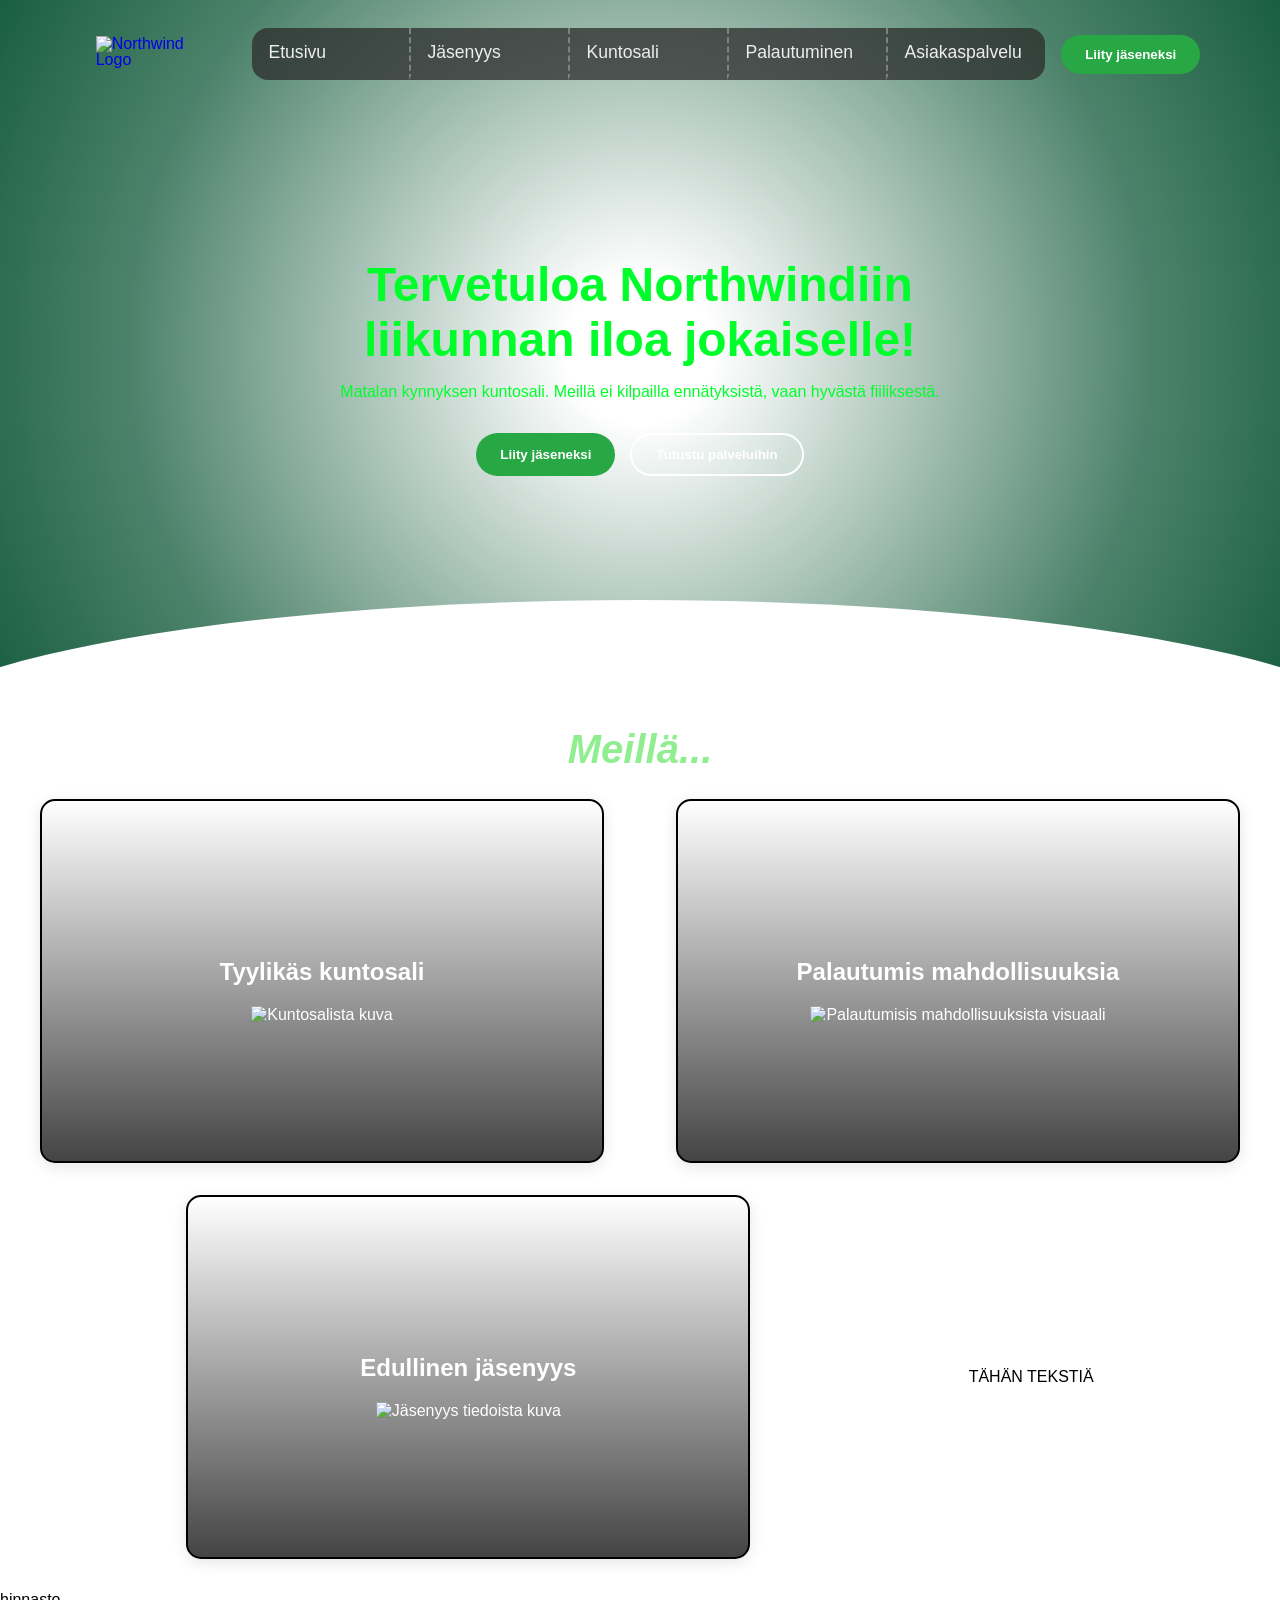
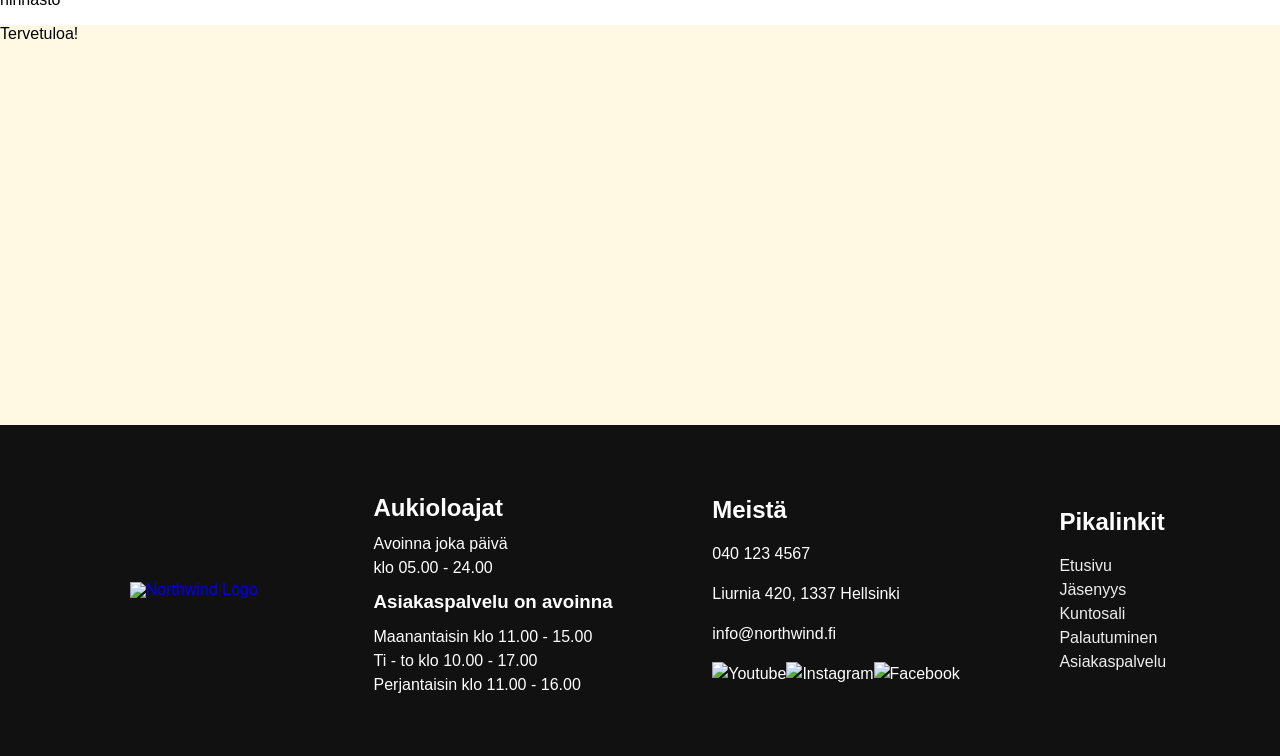
==== Etusivu/index.html @ e0ef0cec "Kansion ja tiedostojen muutokset" ====
<!DOCTYPE html>
<html lang="fi">
<head>
    <meta charset="UTF-8">
    <meta name="viewport" content="width=device-width, initial-scale=1.0">
    <link rel="stylesheet" href="styles.css">
    <title>Northwind Etusivu</title>
</head>

    <body class="container">

        <header class="header-group">
            <nav class="navbar">
                <a href="index.html" class="logo-link">
                    <img src="..images/logo2.png" class="logo" alt="Northwind Logo">
                </a>

                <nav class="nav-links">
                    <a href="index.html" class="linkgroup1">Etusivu</a>
                    <a href="..Jasenyys/Jasenyys.html" class="linkgroup1">Jäsenyys</a>
                    <a href="..Kuntosali/Kuntosali.html" class="linkgroup1">Kuntosali</a>
                    <a href="..Palautuminen/Palautuminen.html" class="linkgroup1">Palautuminen</a>
                    <a href="..Asiakaspalvelu/Asiakaspalvelu.html" class="linkgroup1">Asiakaspalvelu</a>
                </nav>
                <button class="button-header">Liity jäseneksi</button>
            </nav>

            <div class="hero-content">
                <h1>Tervetuloa Northwindiin<br>liikunnan iloa jokaiselle!</h1>
                <p>Matalan kynnyksen kuntosali. Meillä ei kilpailla ennätyksistä, vaan hyvästä fiiliksestä.</p>
                <div class="hero-buttons">
                    <button class="btn-green">Liity jäseneksi</button>
                    <button class="btn-outline">Tutustu palveluihin</button>
                </div>
            </div>

        </header>


        <main class="content-main">
            <h1><em>Meillä...</em></h1>

            <section class="content-intro">
                <section class="card kuntosali">
                    <h2>Tyylikäs kuntosali</h2>
                    <img src="#" class="korttikuva" alt="Kuntosalista kuva">
                </section>

                <section class="card palautuminen">
                    <h2>Palautumis mahdollisuuksia</h2>
                    <img src="#" class="korttikuva" alt="Palautumisis mahdollisuuksista visuaali">
                </section>
                
                <section class="card jäsenyys">
                    <h2>Edullinen jäsenyys</h2>
                    <img src="#" class="korttikuva" alt="Jäsenyys tiedoista kuva">
                </section>

                <section class="yapping">
                    <p> TÄHÄN TEKSTIÄ </p>
                </section>
            
            </section>
            
            
            <section class="hinnasto">
                <p>hinnasto</p>
            </section>


            <section class="form-maps">
                <p>Tervetuloa!</p>
            </section>

        </main>


        <footer class="footer">

            <section>
                <a href="index.html" class="logo-link">
                    <img src="..images/logo2.png" class="logo" alt="Northwind Logo">
                </a>

            </section>

            <section class="aukioloajat">
                <h2>Aukioloajat</h2>
                    <p>Avoinna joka päivä</p>
                    <p>klo 05.00 - 24.00</p>

                <h3>Asiakaspalvelu on avoinna</h3>
                    <p>Maanantaisin klo 11.00 - 15.00</p>
                    <p>Ti - to klo 10.00 - 17.00</p>
                    <p>Perjantaisin klo 11.00 - 16.00</p>
                
            </section>

            <section>
                <h2>Meistä</h2>
                    <p>040 123 4567</p>
                    <p>Liurnia 420, 1337 Hellsinki</p>
                    <p>info@northwind.fi</p>

                <ul class="some">
                <li>
                    <img src="..images/yt.PNG" alt="Youtube" class="mini-icon">
                    </li>
                <li>
                    <img src="..images/ig.PNG" alt="Instagram" class="mini-icon">
                    </li>
                <li>
                    <img src="..images/fb.PNG" alt="Facebook" class="mini-icon">
                    </li>
            </section>

            <section class="Pikalinkit">
                <h2>Pikalinkit</h2>
                    <ul class="linkit">
                        <li><a href="index.html" class="linkgroup2">Etusivu</a></li>
                        <li><a href="..Jasenyys/Jasenyys.html" class="linkgroup2">Jäsenyys</a></li>
                        <li><a href="..Kuntosali/Kuntosali.html" class="linkgroup2">Kuntosali</a></li>
                        <li><a href="..Palautuminen/Palautuminen.html" class="linkgroup2">Palautuminen</a></li>
                        <li><a href="..Asiakaspalvelu/Asiakaspalvelu.html" class="linkgroup2">Asiakaspalvelu</a></li>
                </ul>
            </section>

        </footer>

    </body>
</html>
---- Etusivu/styles.css ----
body {
    margin: 0;
    font-family: sans-serif;
}


.container {
  display: grid;
  grid-template-columns: auto;

}














.header-group {
  position: relative;
  width: 100%;
  height: 700px;
  display: flex;
  flex-direction: column;
  align-items: center;
  justify-content: center;
  color: white;
  background: url('..images/pexels-victorfreitas-841130.jpg') center/cover no-repeat;
  overflow: hidden;
}

/* --- THE VIGNETTE (Fading green edges) --- */
.header-group::before {
  content: '';
  position: absolute;
  top: 0; 
  left: 0;
  width: 100%;
  height: 100%;
  /* Radial gradient: center is transparent, edges are dark green */
  background: radial-gradient(
    circle, 
    transparent 10%, 
    rgba(0, 77, 44, 0.7) 70%, 
    rgba(0, 77, 44, 0.9) 100%
  );
  z-index: 1;
}

/* --- THE CURVED BOTTOM CUT --- */
.header-group::after {
  content: '';
  position: absolute;
  bottom: -200px; /* Adjust to move the curve up or down */
  left: -10%;
  width: 120%;
  height: 300px;
  background-color: white;
  border-radius: 50%; /* Creates the arc */
  z-index: 2;
}

/* Ensure content sits above the gradient and the curve */
.navbar, .hero-content {
  position: relative;
  z-index: 10;
}








/* --- NAVIGATION BAR --- */
.navbar {
  position: absolute;
  top: 0;
  width: 90%;
  display: flex;
  justify-content: space-evenly;
  align-items: center;
  padding: 20px 0;
}

.nav-links {
  font-size: 1.1rem;
  display: flex;
  list-style: none;
  gap: 0px;
  background: rgba(43, 43, 43, 0.747);
  border-radius: 1rem;
}

a {
    padding: 1rem;
    line-height: 1.0rem;
    text-decoration: none;
    border-bottom: 4px solid transparent;
    width: 125px;
}

.linkgroup1:link,:visited {
    color: #eee;
}

.linkgroup1:hover {
    color: #28a745;
    transition: color 0.5s;
    border-bottom: 4px solid #28a745;
    transition: border-bottom 0.5s;
}

/* HEADER NAVBAR BORDER CORNERS */
.linkgroup1:nth-last-child(-n + 1) {
  border-radius: 0 0 0.9rem 0;
}
.linkgroup1:nth-child(-n + 1) {
  border-radius: 0 0.9rem;
  border-left: 0;
}

/* NAVBAR DASHED BORDERS */
.linkgroup1 {
  border-left: 2px dashed grey;
}




/* --- HEADER LOGO SETTINGS --- */
.logo {
    width: 175px;
    height: 150px;
}

/* --- HEADER BUTTON SETTINGS --- */
button {
  padding: 12px 24px;
  border-radius: 30px;
  border: none;
  font-weight: bold;
  cursor: pointer;
  background: #28a745; 
  color: white;
  border: 2px solid rgb(0, 88, 0)
}

button:hover {
  background: #197e2f;
  transition: background 0.2s;
}



/* --- FOOTER SETTINGS --- */
footer {
    padding: 4% 5%;
    width: 90%;
    display: flex;
    background-color: #111111;
    color: white;
    align-items: center;
    justify-content: space-around;
    line-height: 1.5rem;
}

/* -- Footer flex-items -- */


/* Aukioloajat */
.aukioloajat p {
  line-height: 0.5rem;
}


/* Pikalinkit*/
.linkit, li {
  list-style: none;
  padding-left: 0;
  line-height: 1.5rem;
}
.linkgroup2 {
  padding: 0;
  color: #eee;
}
.linkgroup2:hover {
  color: gray;
  transition: color 0.2;
  border: 0px solid transparent;
}


/* "Meistä" osion asetukset */
.some {
  display: flex;
  flex-flow: row wrap;
  justify-content: space-around;
  padding-left: 0;
}
.mini-icon {
  height: 24px;
}




/* --- HERO STUFF --- */

.hero-content {
  text-align: center;
  max-width: 700px;
  color: rgb(0, 255, 42);
}

.hero-content h1 {
  font-size: 3rem;
  margin-bottom: 1rem;
}

.hero-buttons {
  margin-top: 2rem;
  display: flex;
  gap: 15px;
  justify-content: center;
}

/* --- Button Styling --- */
button {
  padding: 12px 24px;
  border-radius: 30px;
  border: none;
  font-weight: bold;
  cursor: pointer;
}

.btn-green { background: #28a745; color: white; }
.btn-outline { 
  background: transparent; 
  border: 2px solid white; 
  color: white; 
}


/* --- MAIN INTRO --- */

.content-main h1 {
  text-align: center;
  color:lightgreen;
  font-size: 2.5rem;
}



.content-intro {
  display: flex;
  flex-flow: row wrap;
  justify-content: space-evenly;
  align-items: center;
  margin-bottom: 32px;
  gap: 32px;
}



.card {
  width: 500px;
  height: 300px;
  aspect-ratio: 1 / 1;
  border-radius: 15px;
  border: 2px solid #000000;
  padding: 30px;
  text-align: center;
  align-content: center;
  color: white;
  box-shadow: 0 4px 15px rgba(0,0,0,0.1);
  
 
  background-blend-mode: overlay; 
  background-size: cover;
  background-position: center;
}

.kuntosali { 
  background-image: linear-gradient(to bottom, white, #444), url('..images/pexels-eyecon-design-500632474-17211446.jpg');
}
.palautuminen { 
  background-image: linear-gradient(to bottom, white, #444), url('..images/pexels-huum-sauna-heaters-718199222-36420274'); 
}
.jäsenyys { 
  background-image: linear-gradient(to bottom, white, #444), url('gym3.jpg'); 
}


/* TRANSITION ANIMATION */
.kuntosali:hover {
  background-image: linear-gradient(to bottom, rgba(0, 0, 0, 0.021), #00ff2248), url('..images/pexels-eyecon-design-500632474-17211446.jpg');
  background-position: left;

  transition: background 2s;
}
.palautuminen:hover {
  background-image: linear-gradient(to bottom, rgba(0, 0, 0, 0.021), #00ff2248), url('..images/pexels-huum-sauna-heaters-718199222-36420274.jpg');
  background-position: left;

  transition: background 2s;
}


.form-maps {
  height: 400px;
  background-color: rgb(255, 248, 226);
}
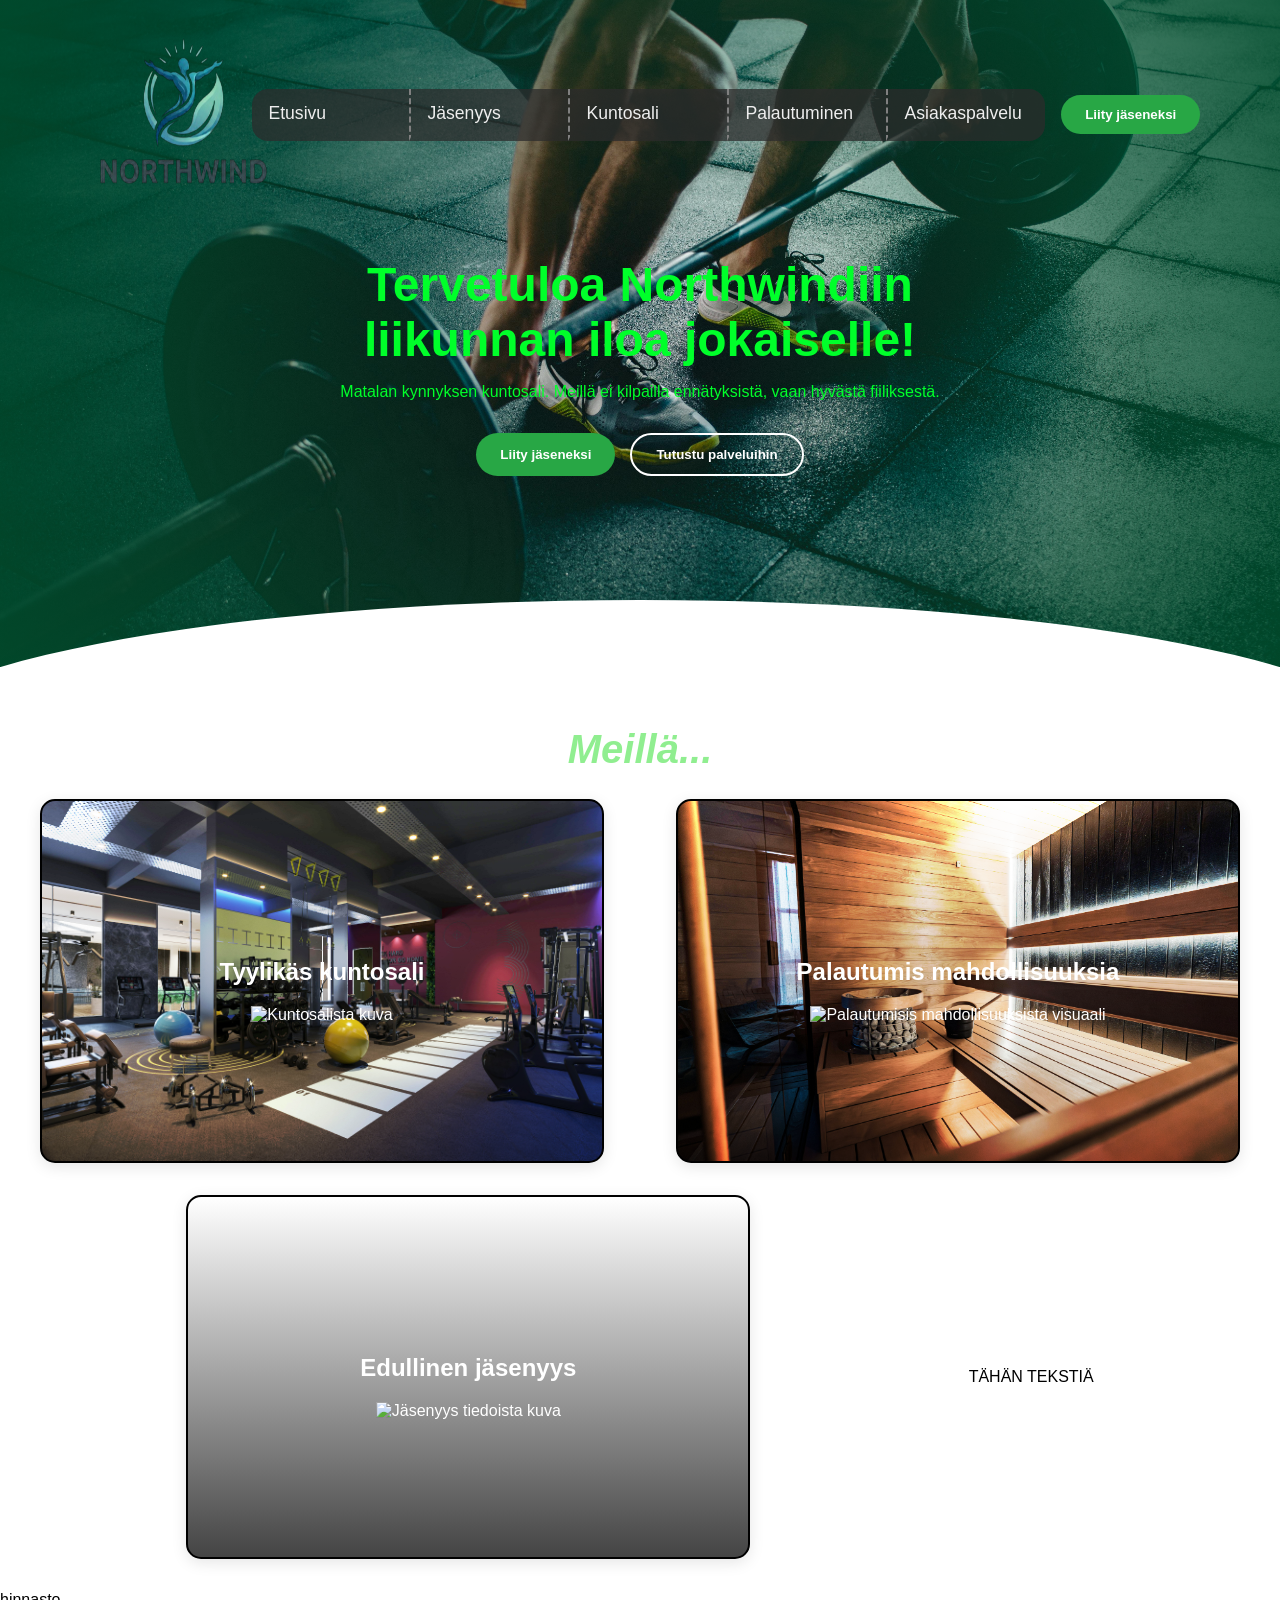
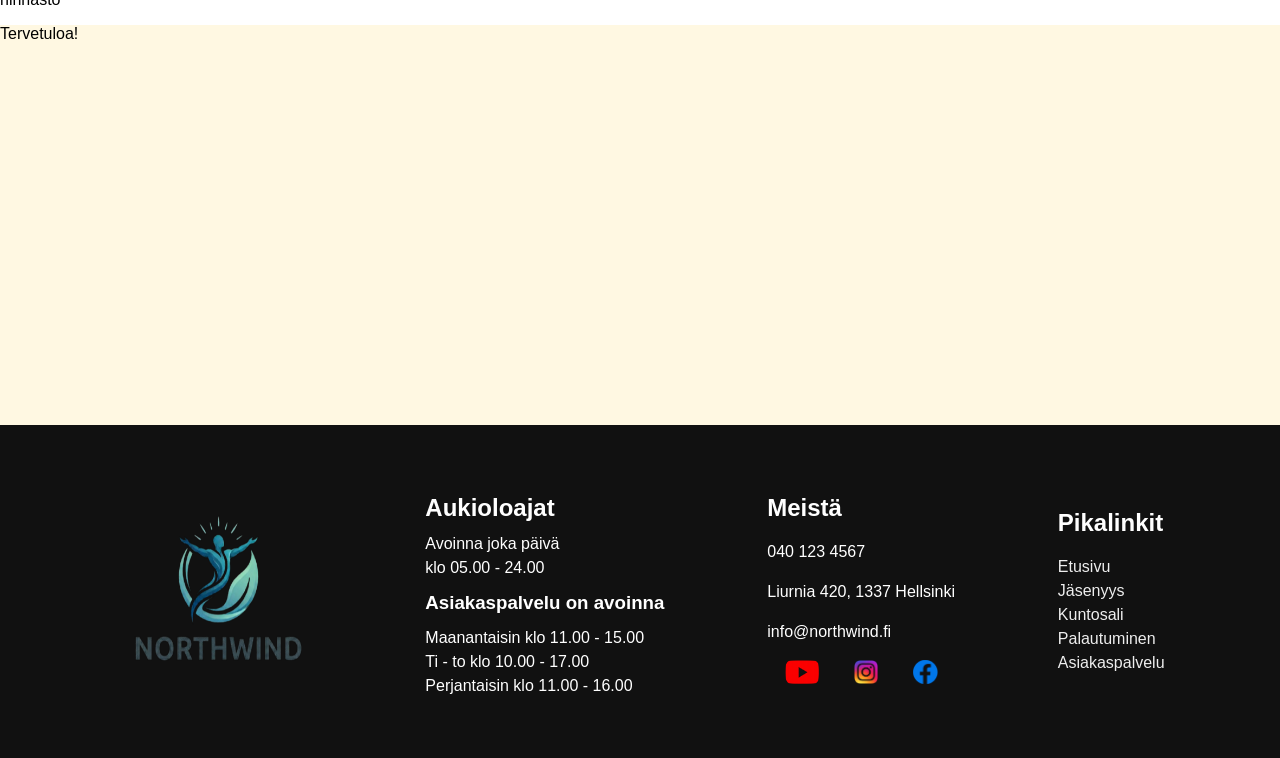
==== commit c7838de4: "Linkkien korjaus" ====
--- a/Etusivu/index.html
+++ b/Etusivu/index.html
@@ -12,15 +12,15 @@
         <header class="header-group">
             <nav class="navbar">
                 <a href="index.html" class="logo-link">
-                    <img src="..images/logo2.png" class="logo" alt="Northwind Logo">
+                    <img src="../images/logo2.png" class="logo" alt="Northwind Logo">
                 </a>
 
                 <nav class="nav-links">
                     <a href="index.html" class="linkgroup1">Etusivu</a>
-                    <a href="..Jasenyys/Jasenyys.html" class="linkgroup1">Jäsenyys</a>
-                    <a href="..Kuntosali/Kuntosali.html" class="linkgroup1">Kuntosali</a>
-                    <a href="..Palautuminen/Palautuminen.html" class="linkgroup1">Palautuminen</a>
-                    <a href="..Asiakaspalvelu/Asiakaspalvelu.html" class="linkgroup1">Asiakaspalvelu</a>
+                    <a href="../Jasenyys/Jasenyys.html" class="linkgroup1">Jäsenyys</a>
+                    <a href="../Kuntosali/Kuntosali.html" class="linkgroup1">Kuntosali</a>
+                    <a href="../Palautuminen/Palautuminen.html" class="linkgroup1">Palautuminen</a>
+                    <a href="../Asiakaspalvelu/Asiakaspalvelu.html" class="linkgroup1">Asiakaspalvelu</a>
                 </nav>
                 <button class="button-header">Liity jäseneksi</button>
             </nav>
@@ -79,7 +79,7 @@
 
             <section>
                 <a href="index.html" class="logo-link">
-                    <img src="..images/logo2.png" class="logo" alt="Northwind Logo">
+                    <img src="../images/logo2.png" class="logo" alt="Northwind Logo">
                 </a>
 
             </section>
@@ -104,13 +104,13 @@
 
                 <ul class="some">
                 <li>
-                    <img src="..images/yt.PNG" alt="Youtube" class="mini-icon">
+                    <img src="../images/yt.PNG" alt="Youtube" class="mini-icon">
                     </li>
                 <li>
-                    <img src="..images/ig.PNG" alt="Instagram" class="mini-icon">
+                    <img src="../images/ig.PNG" alt="Instagram" class="mini-icon">
                     </li>
                 <li>
-                    <img src="..images/fb.PNG" alt="Facebook" class="mini-icon">
+                    <img src="../images/fb.PNG" alt="Facebook" class="mini-icon">
                     </li>
             </section>
 
@@ -118,10 +118,10 @@
                 <h2>Pikalinkit</h2>
                     <ul class="linkit">
                         <li><a href="index.html" class="linkgroup2">Etusivu</a></li>
-                        <li><a href="..Jasenyys/Jasenyys.html" class="linkgroup2">Jäsenyys</a></li>
-                        <li><a href="..Kuntosali/Kuntosali.html" class="linkgroup2">Kuntosali</a></li>
-                        <li><a href="..Palautuminen/Palautuminen.html" class="linkgroup2">Palautuminen</a></li>
-                        <li><a href="..Asiakaspalvelu/Asiakaspalvelu.html" class="linkgroup2">Asiakaspalvelu</a></li>
+                        <li><a href="../Jasenyys/Jasenyys.html" class="linkgroup2">Jäsenyys</a></li>
+                        <li><a href="../Kuntosali/Kuntosali.html" class="linkgroup2">Kuntosali</a></li>
+                        <li><a href="../Palautuminen/Palautuminen.html" class="linkgroup2">Palautuminen</a></li>
+                        <li><a href="../Asiakaspalvelu/Asiakaspalvelu.html" class="linkgroup2">Asiakaspalvelu</a></li>
                 </ul>
             </section>
 
--- a/Etusivu/styles.css
+++ b/Etusivu/styles.css
@@ -32,7 +32,7 @@
   align-items: center;
   justify-content: center;
   color: white;
-  background: url('..images/pexels-victorfreitas-841130.jpg') center/cover no-repeat;
+  background: url('../images/pexels-victorfreitas-841130.jpg') center/cover no-repeat;
   overflow: hidden;
 }
 
@@ -290,10 +290,10 @@
 }
 
 .kuntosali { 
-  background-image: linear-gradient(to bottom, white, #444), url('..images/pexels-eyecon-design-500632474-17211446.jpg');
+  background-image: linear-gradient(to bottom, white, #444), url('../images/pexels-eyecon-design-500632474-17211446.jpg');
 }
 .palautuminen { 
-  background-image: linear-gradient(to bottom, white, #444), url('..images/pexels-huum-sauna-heaters-718199222-36420274'); 
+  background-image: linear-gradient(to bottom, white, #444), url('../images/pexels-huum-sauna-heaters-718199222-36420274.jpg'); 
 }
 .jäsenyys { 
   background-image: linear-gradient(to bottom, white, #444), url('gym3.jpg'); 
@@ -302,13 +302,13 @@
 
 /* TRANSITION ANIMATION */
 .kuntosali:hover {
-  background-image: linear-gradient(to bottom, rgba(0, 0, 0, 0.021), #00ff2248), url('..images/pexels-eyecon-design-500632474-17211446.jpg');
+  background-image: linear-gradient(to bottom, rgba(0, 0, 0, 0.021), #00ff2248), url('../images/pexels-eyecon-design-500632474-17211446.jpg');
   background-position: left;
 
   transition: background 2s;
 }
 .palautuminen:hover {
-  background-image: linear-gradient(to bottom, rgba(0, 0, 0, 0.021), #00ff2248), url('..images/pexels-huum-sauna-heaters-718199222-36420274.jpg');
+  background-image: linear-gradient(to bottom, rgba(0, 0, 0, 0.021), #00ff2248), url('../images/pexels-huum-sauna-heaters-718199222-36420274.jpg');
   background-position: left;
 
   transition: background 2s;
